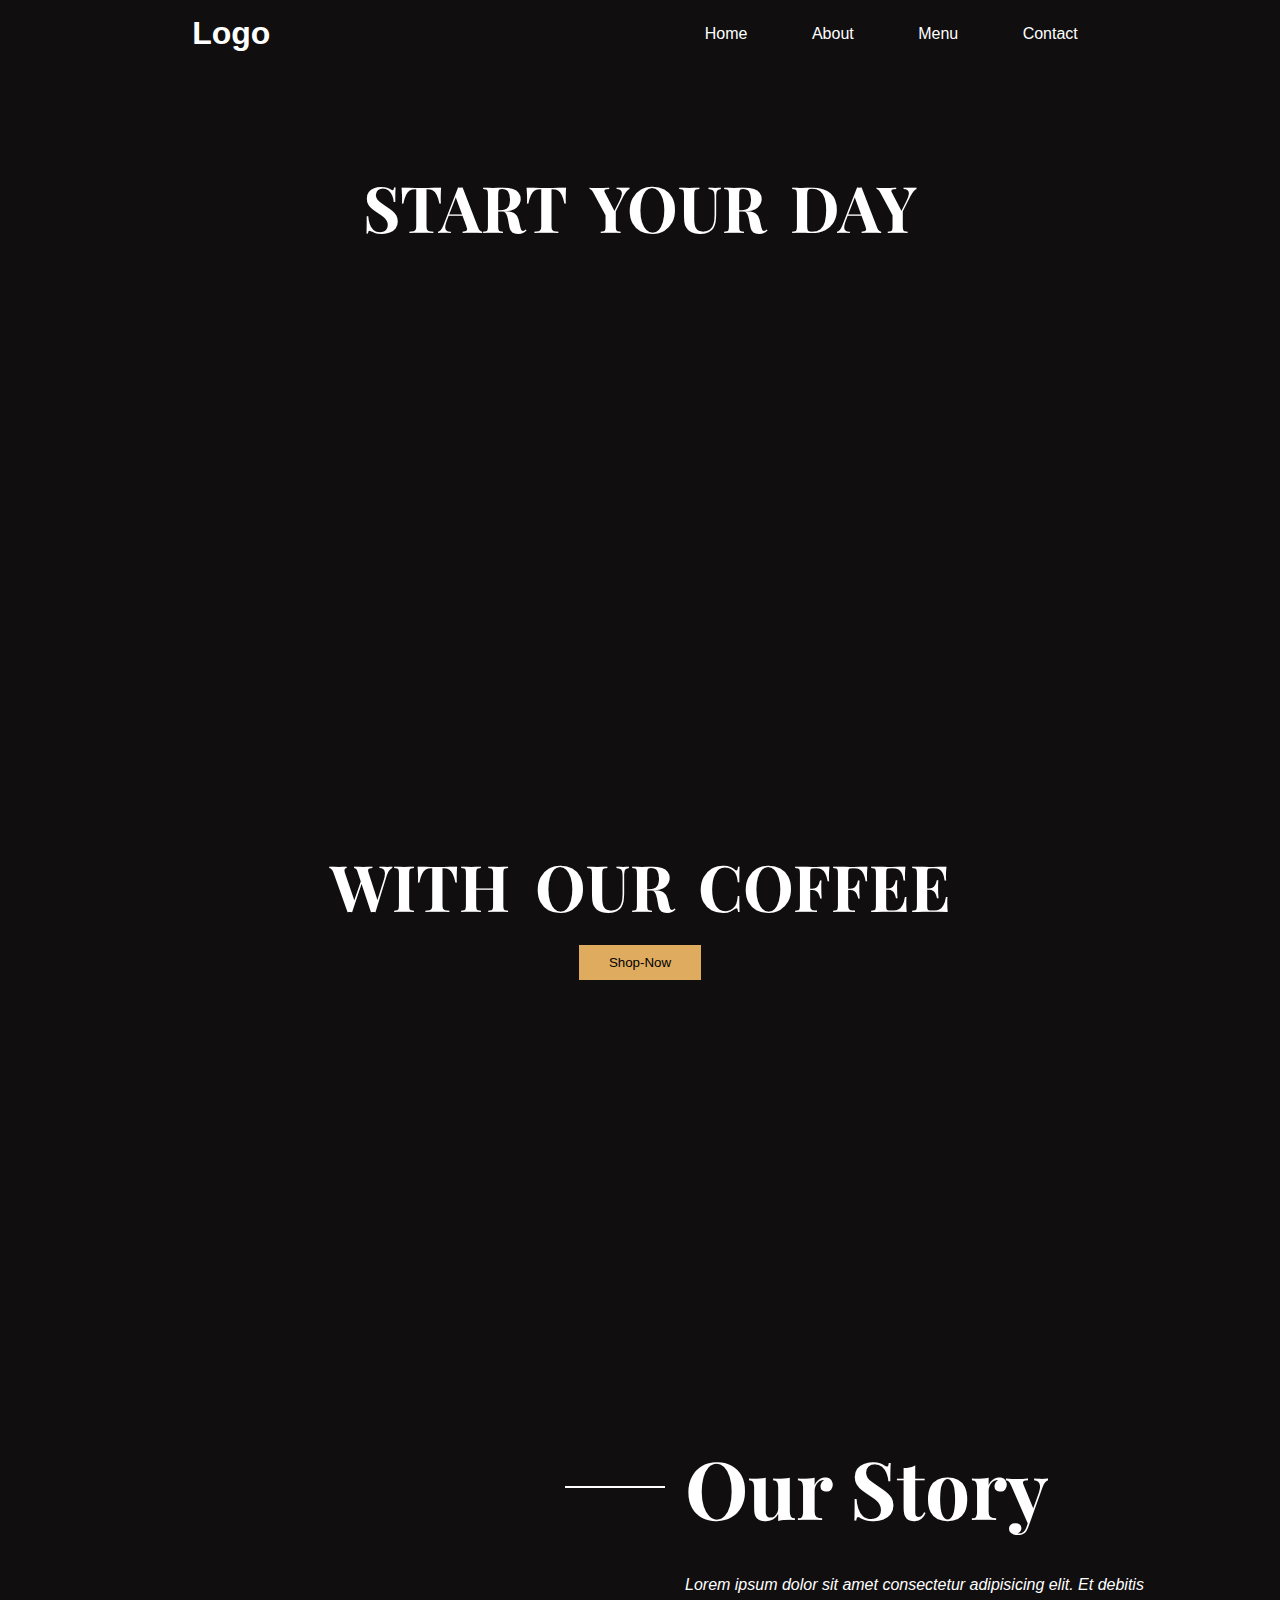
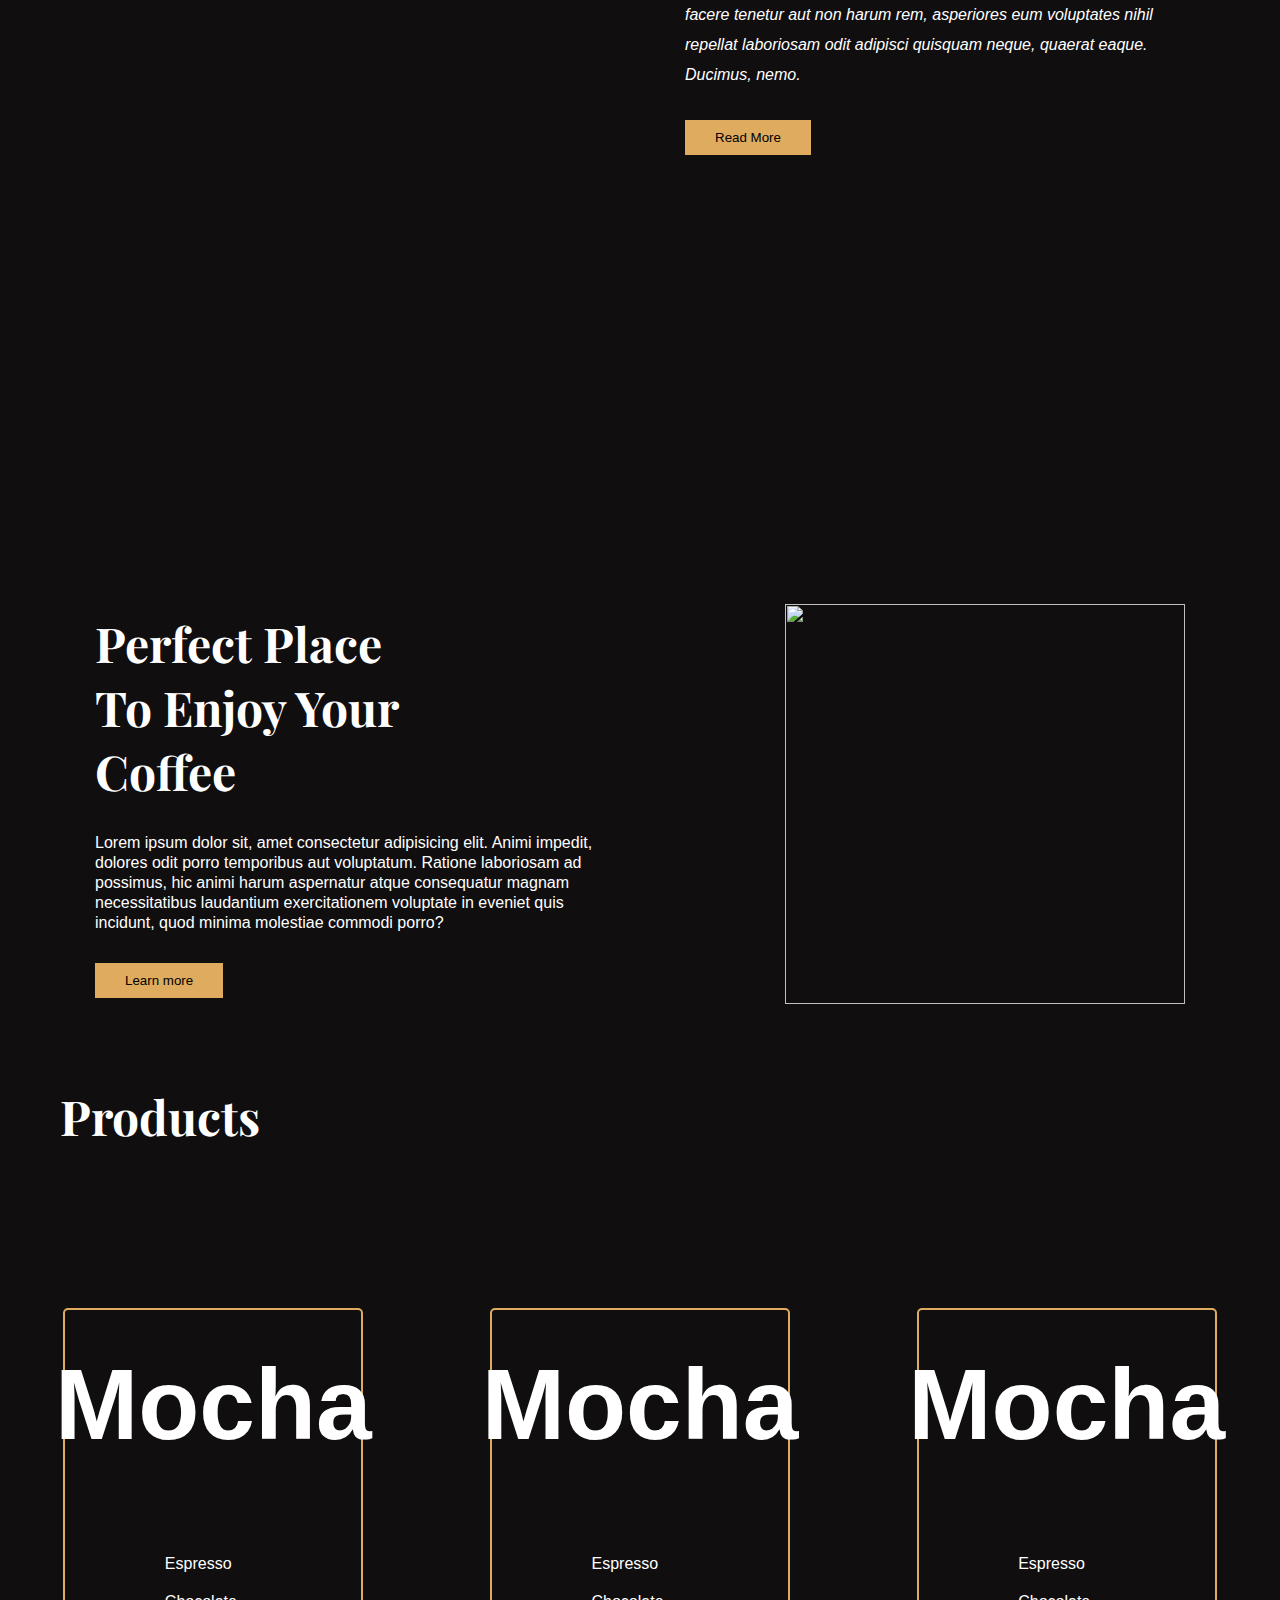
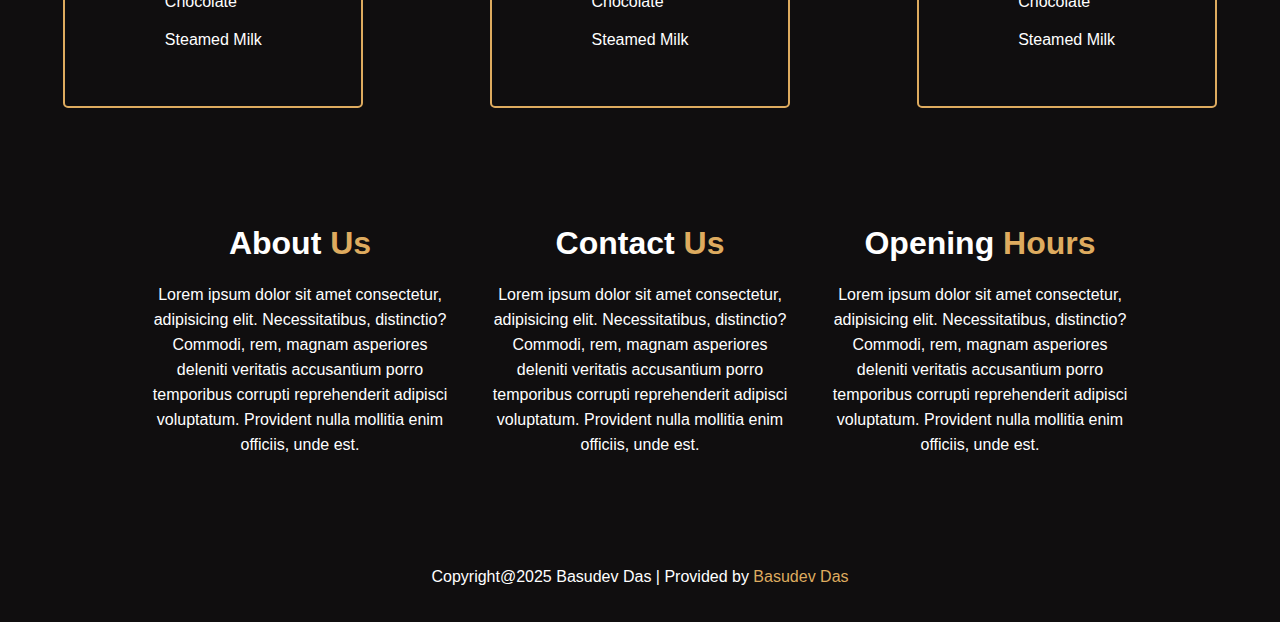
==== Coffee_project/index.html @ 9ea92b5e "Coffee day 1" ====
<html lang="en">
<head>
    <meta charset="UTF-8">
    <meta name="viewport" content="width=device-width, initial-scale=1.0">
    <title>Document</title>
    <link rel="stylesheet" href="style.css">
</head>
<body>
    <nav>
        <h1 class="logo">Logo</h1>
        <ul>
            <li><a href="">Home</a></li>
            <li><a href="">About</a></li>
            <li><a href="">Menu</a></li>
            <li><a href="">Contact</a></li>
        </ul>
    </nav>


    <header class="header">
        <h1 class="main-heading">START YOUR DAY</h1>
        <h1 class="primary-heading">WITH OUR COFFEE</h1>
        <button class="main-button">Shop-Now</button>
    </header>

    <section id="our-story">
        <div class="img-container">
            <div class="img"></div>
        </div>

        <div class="section-content">
            <div class="title-style">
                <span class="line"></span>
                <h1 class="title">Our Story</h1>
            </div>
            <p>Lorem ipsum dolor sit amet consectetur adipisicing elit. Et debitis facere tenetur aut non harum rem, asperiores eum voluptates nihil repellat laboriosam odit adipisci quisquam neque, quaerat eaque. Ducimus, nemo.</p>
            <button>Read More</button>
        </div>
    </section>

    <section class="coffee-container">
        <div class="content-section">
            <div class="title-style">
                <h1 class="title-two">
                    Perfect Place <br>
                    To Enjoy Your <br>
                    Coffee
                </h1>
            </div>
            <p>Lorem ipsum dolor sit, amet consectetur adipisicing elit. Animi impedit, dolores odit porro temporibus aut voluptatum. Ratione laboriosam ad possimus, hic animi harum aspernatur atque consequatur magnam necessitatibus laudantium exercitationem voluptate in eveniet quis incidunt, quod minima molestiae commodi porro?</p>
            <button>Learn more</button>
        </div>
        <section class="img-container">
            <img src="https://github.com/HuXn-WebDev/HTML-And-CSS-Masterclass/blob/main/12.%20Landing%20Pages/1.%20Coffee/Images/2.png?raw=true" class="img-2">
        </section>
    </section>

    <!-- Product -->
     <section class="products">
        <h1 class="title title-three">Products</h1>

        <section class="cards">
            <div class="card">
                <div class="card-img img-one"></div>
                <div class="card-title">
                    <h1>Mocha</h1> 
                </div>
                <div class="items">
                    <p>Espresso</p>
                    <p>Chocolate</p>
                    <p>Steamed Milk</p>
                </div>
            </div>

            <div class="card">
                <div class="card-img img-two"></div>
                <div class="card-title">
                    <h1>Mocha</h1> 
                </div>
                <div class="items">
                    <p>Espresso</p>
                    <p>Chocolate</p>
                    <p>Steamed Milk</p>
                </div>
            </div>

            <div class="card">
                <div class="card-img img-three"></div>
                <div class="card-title">
                    <h1>Mocha</h1> 
                </div>
                <div class="items">
                    <p>Espresso</p>
                    <p>Chocolate</p>
                    <p>Steamed Milk</p>
                </div>
            </div>
        </section>
     </section>

     <!-- footer start -->
    <footer>
        <div class="container">
            <h1 class="heading-info">About <span>Us</span></h1>
             <p>Lorem ipsum dolor sit amet consectetur, adipisicing elit. Necessitatibus, distinctio? Commodi, rem, magnam asperiores deleniti veritatis accusantium porro temporibus corrupti reprehenderit adipisci voluptatum. Provident nulla mollitia enim officiis, unde est.</p>
        </div>

        <div class="container">
            <h1 class="heading-info">Contact <span>Us</span></h1>
             <p>Lorem ipsum dolor sit amet consectetur, adipisicing elit. Necessitatibus, distinctio? Commodi, rem, magnam asperiores deleniti veritatis accusantium porro temporibus corrupti reprehenderit adipisci voluptatum. Provident nulla mollitia enim officiis, unde est.</p>
        </div>

        <div class="container">
            <h1 class="heading-info">Opening <span>Hours</span></h1>
             <p>Lorem ipsum dolor sit amet consectetur, adipisicing elit. Necessitatibus, distinctio? Commodi, rem, magnam asperiores deleniti veritatis accusantium porro temporibus corrupti reprehenderit adipisci voluptatum. Provident nulla mollitia enim officiis, unde est.</p>
        </div>

        <p class="para">
            Copyright@2025 Basudev Das | Provided by <span>Basudev Das</span>
        </p> 
    </footer>
    
</body>
</html>
---- Coffee_project/style.css ----
@import url('https://fonts.googleapis.com/css2?family=Playfair+Display:ital,wght@0,400..900;1,400..900&display=swap');

:root{
    --main-color: #deab5f;
    --primary-color: #312e2e;
} 

/* Utility Style */

button{
    padding: 10px 30px;
    background: var(--main-color);
    border: none;
    cursor: pointer;
}

/* Resets */

*{
    padding: 0;
    margin: 0;
    box-sizing: border-box;
}

body{
    background: #100e0f;
}

/* Nav styles */
nav{
    display: flex;
    justify-content: space-around;
    align-items: center;
    color: #fff;
    font-family: sans-serif;
    padding-top: 15px;
}

li{
    display: inline;
    list-style: none;
}

li a{
    color: #fff;
    text-decoration: none;
    margin-left: 40px;
    padding: 10px;
}

li a:hover{
    border-bottom: 2px solid var(--main-color);
}

/* Nav End */


/* Header Start */

.header{
    background: url('https://github.com/HuXn-WebDev/HTML-And-CSS-Masterclass/blob/main/12.%20Landing%20Pages/1.%20Coffee/Images/pexels-nao-triponez-129207.jpg?raw=true');
    background-size: cover;
    background-position: center;
    height: 100vh;
    font-family: "Playfair Display", serif;
    font-weight: normal;

    /* flexbox */
    display: flex;
    flex-direction: column;
    justify-content: center;
    align-items: center;
    color: #fff;
    position: relative;
    text-align: center;
}

.main-heading{
    position: absolute;
    top: 7rem;
    font-size: 4rem;
    word-spacing: 10px;
}

.primary-heading{
    position: absolute;
    bottom: 4rem;
    font-size: 4rem;
    word-spacing: 10px;
    margin-bottom: -40px;

}

.main-button{
    position: absolute;
    bottom: 2rem;
    padding: 10px 30px;
    margin-top: 20px;
    background: transparent;
    background: var(--main-color);
    transform: translateY(60px);
}


/* our-story start */
#our-story{
    height: 100vh;
    margin-top: 15%;
    display: flex;
    flex-wrap: wrap;
    justify-content: space-around;
    align-items: center;
}

.img{
    width: 400px;
    height: 400px;
    background: url(https://github.com/HuXn-WebDev/HTML-And-CSS-Masterclass/blob/main/12.%20Landing%20Pages/1.%20Coffee/Images/pexels-chitokan-2183027-removebg-preview.png?raw=true);
    background-position: center;
    background-size: cover;
}

.title-style{
    display: flex;
    align-items: center;
}

.title{
    font-family: "Playfair Display", serif;
    font-size: 5rem;
    color: #fff;
    transform: translateX(-100px);
}

.line{
    width: 100px;
    height: 2px;
    background: #fff;
    transform: translateX(-120px);    
}

.section-content p{
    max-width: 500px;
    color: #fff;
    font-family: sans-serif;
    line-height: 30px;
    margin: 30px 0;
    font-style: oblique;   
}

/* our story end */

/* Coffee start */

.coffee-container{
    display: flex;
    flex-wrap: wrap;
    justify-content: space-around;
    align-items: center;
    margin-top: 10rem;
}

.content-section p{
    max-width: 500px;
    color: #fff;
    font-family: sans-serif;
    margin: 30px 0;
    line-height: 20px;
}

.img-2{
    width: 400px;
    height: 400px;
}

.title-two{
    font-size:3rem;
    font-family: "Playfair Display", serif;
    color: #fff;
}

/* Coffee end */

/* Product starts */
.products{
    margin-top: 5rem;
}


.title-three{
    font-size: 3rem;
    margin-left: 10rem;
    margin-right: 10rem;
    margin-bottom: 10rem;
    font-family: "Playfair Display", serif;
    color: #fff;
}

.cards{
    display: flex;
    flex-wrap: wrap;
    flex-direction: row;
    justify-content: space-around;
    align-items: center;
}

.card{
    border: 2px solid var(--main-color);
    padding: 0 20px;
    height: 400px;
    width: 300px;
    display: flex;
    flex-direction: column;
    justify-content: space-around;
    align-items: center;
    border-radius: 5px;
    position: relative;
    margin-bottom: 4rem;
}

.card-img{
    width: 100px;
    height: 100px;
    position: absolute;
    top: -60px;
}

.img-one{
    background: url(https://github.com/HuXn-WebDev/HTML-And-CSS-Masterclass/blob/main/12.%20Landing%20Pages/1.%20Coffee/Images/1.png?raw=true);
    background-position: center;
    background-size: cover;
}

.img-two{
    background: url(https://github.com/HuXn-WebDev/HTML-And-CSS-Masterclass/blob/main/12.%20Landing%20Pages/1.%20Coffee/Images/2.png?raw=true);
    background-position: center;
    background-size: cover;
}

.img-three{
    background: url(https://github.com/HuXn-WebDev/HTML-And-CSS-Masterclass/blob/main/12.%20Landing%20Pages/1.%20Coffee/Images/3.png?raw=true);
    background-position: center;
    background-size: cover;
}

.card-title{
    font-size: 50px;
    font-family: sans-serif;
    color: #fff;
}

.card .items p{
    color: #fff;
    font-family: sans-serif;
    margin: 20px 0;
}

/* products end */


/* footer start */

footer{
    height: 50vh;
    display: flex;
    flex-wrap: wrap;
    align-items: center;
    justify-content: center;
    color: #fff;
    font-family: sans-serif;
}

footer .container{
    margin: 20px;
    max-width: 300px;
    text-align: center;
}

footer .heading-info{
    margin-bottom: 20px;
}

footer p{
    line-height: 25px;
}

span{
    color: var(--main-color);
}

.para{
    color: #fff;
    font-family: sans-serif;
    text-align: center;
    margin-top: 20px;
}
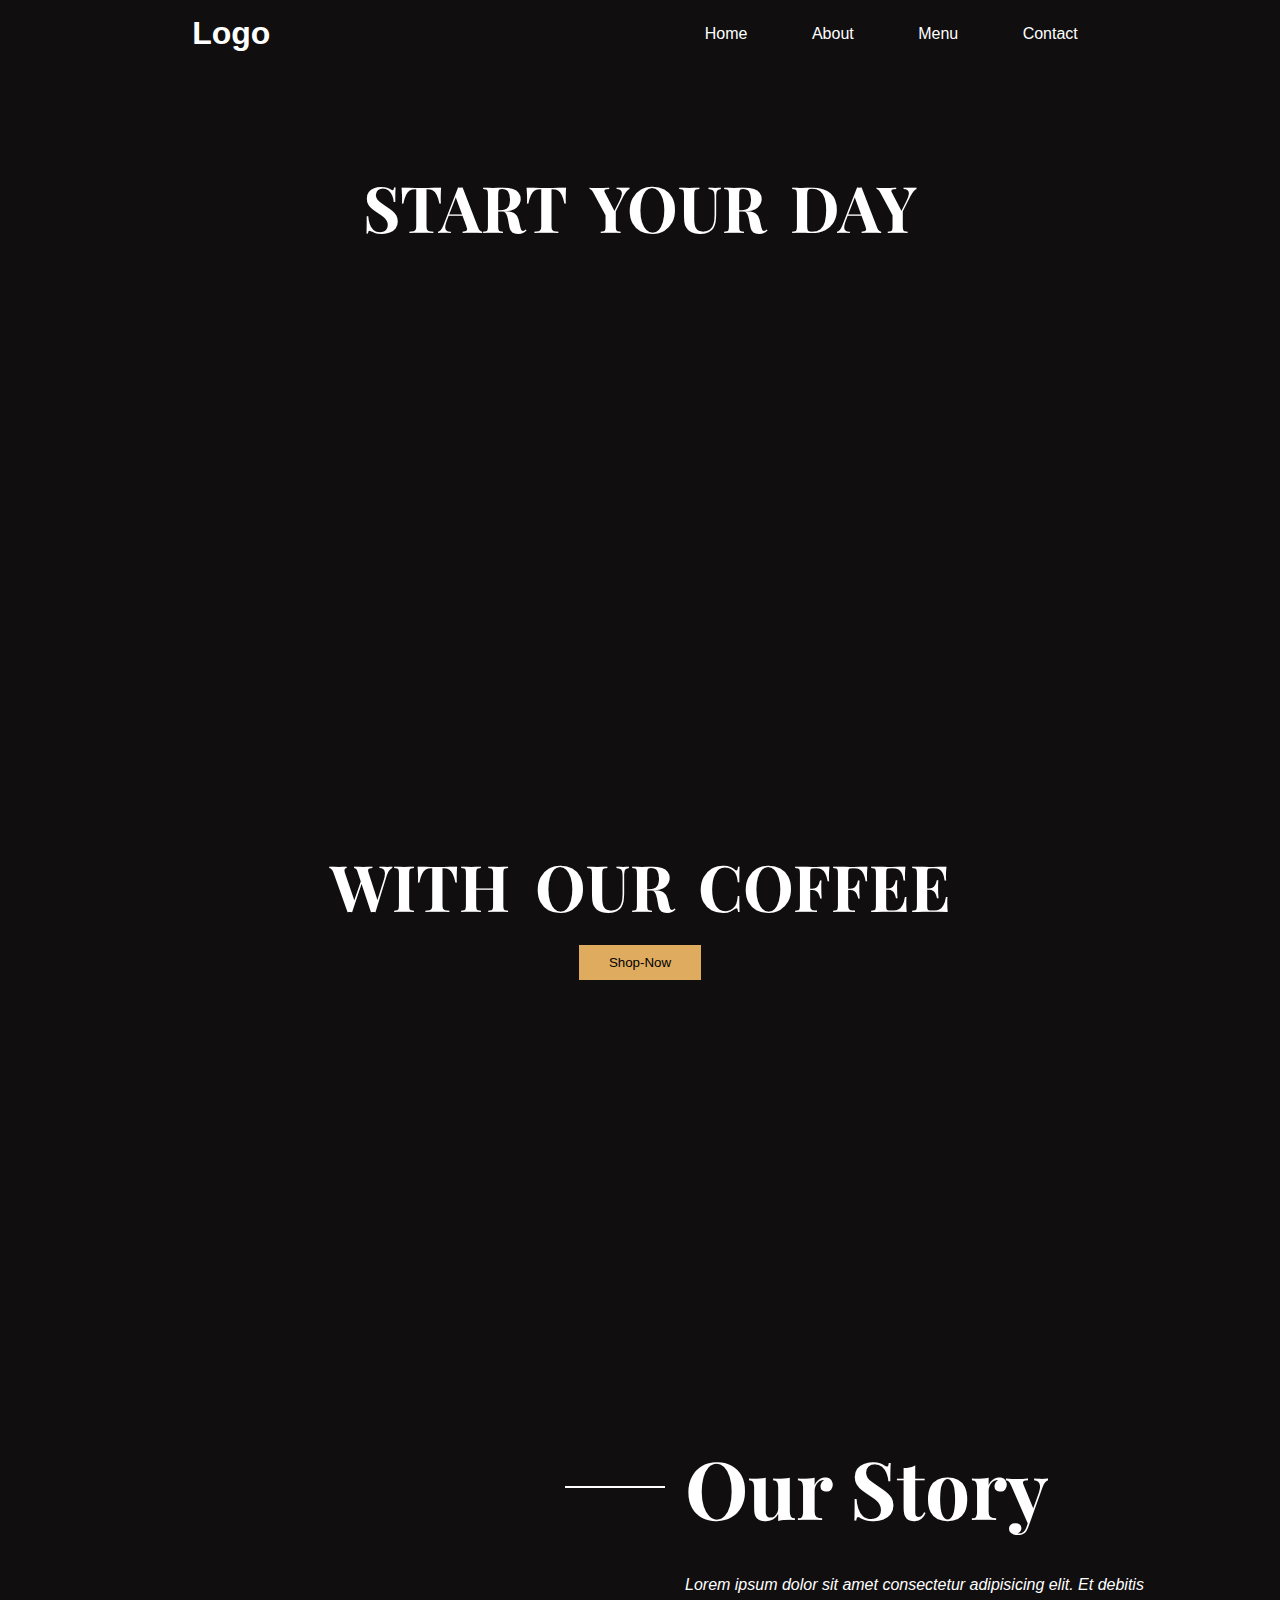
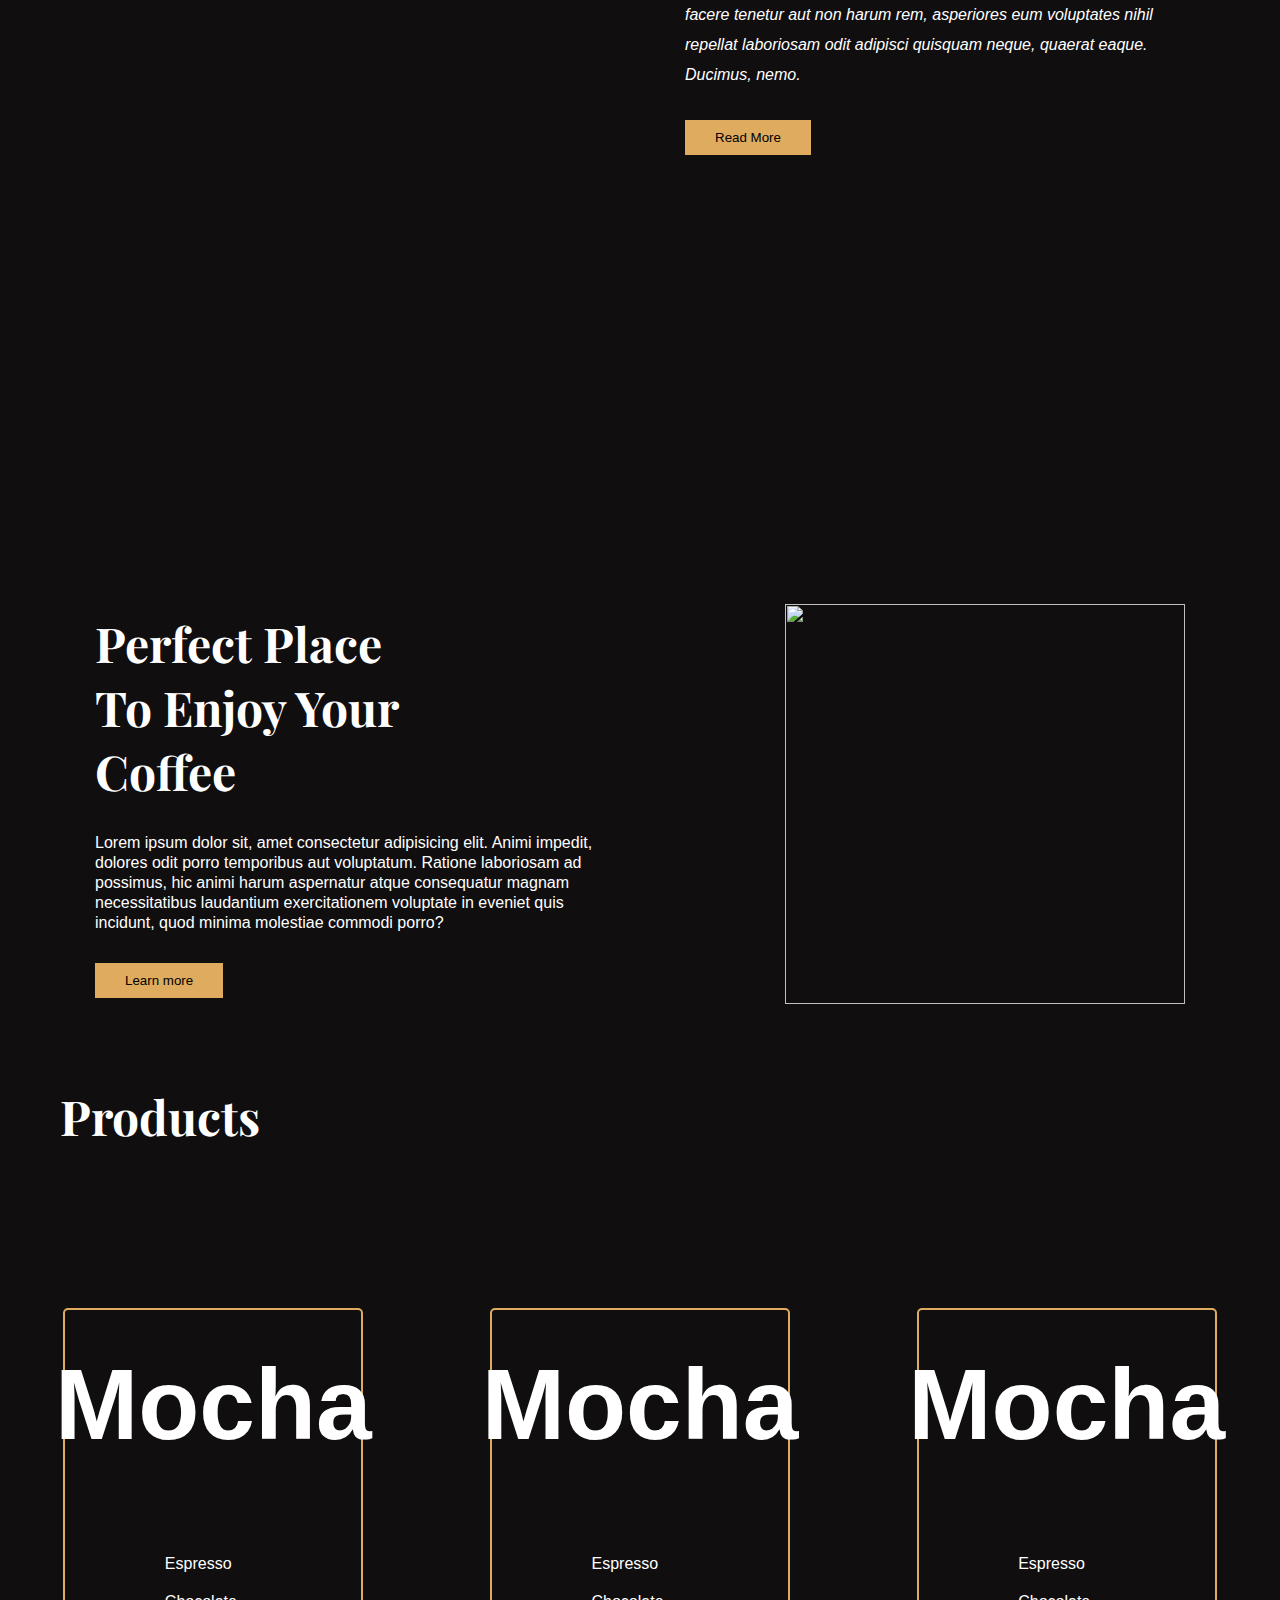
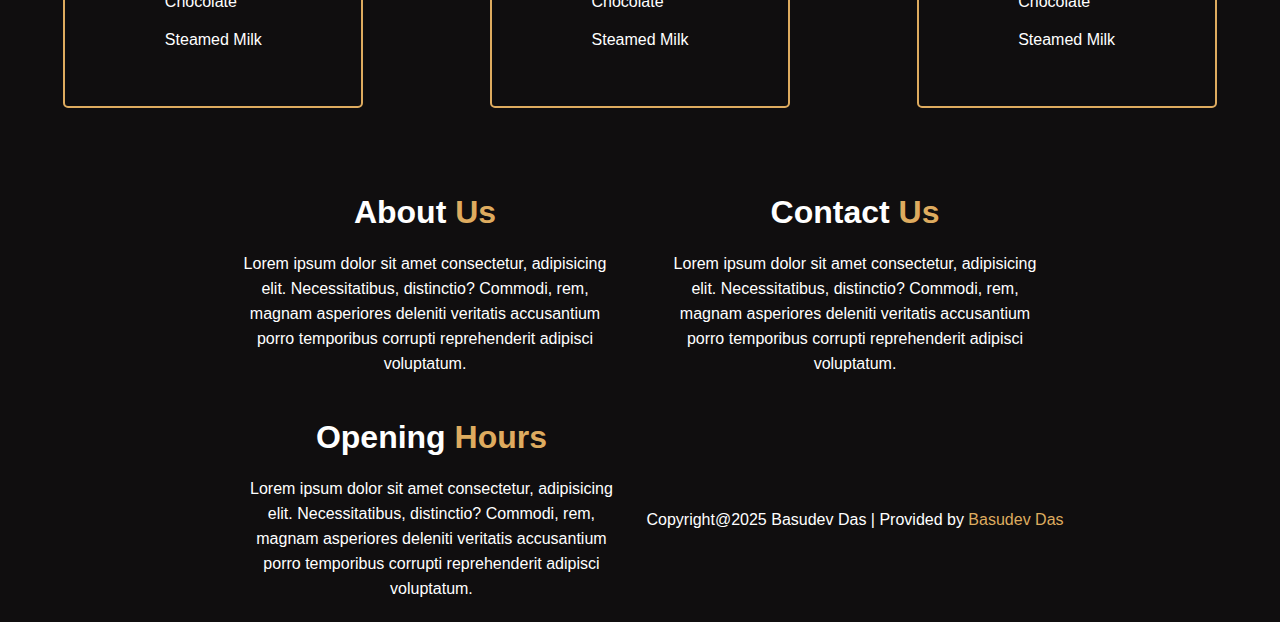
==== commit 4f05e509: "added responsiveness" ====
--- a/Coffee_project/index.html
+++ b/Coffee_project/index.html
@@ -102,17 +102,17 @@
     <footer>
         <div class="container">
             <h1 class="heading-info">About <span>Us</span></h1>
-             <p>Lorem ipsum dolor sit amet consectetur, adipisicing elit. Necessitatibus, distinctio? Commodi, rem, magnam asperiores deleniti veritatis accusantium porro temporibus corrupti reprehenderit adipisci voluptatum. Provident nulla mollitia enim officiis, unde est.</p>
+             <p>Lorem ipsum dolor sit amet consectetur, adipisicing elit. Necessitatibus, distinctio? Commodi, rem, magnam asperiores deleniti veritatis accusantium porro temporibus corrupti reprehenderit adipisci voluptatum.</p>
         </div>
 
         <div class="container">
             <h1 class="heading-info">Contact <span>Us</span></h1>
-             <p>Lorem ipsum dolor sit amet consectetur, adipisicing elit. Necessitatibus, distinctio? Commodi, rem, magnam asperiores deleniti veritatis accusantium porro temporibus corrupti reprehenderit adipisci voluptatum. Provident nulla mollitia enim officiis, unde est.</p>
+             <p>Lorem ipsum dolor sit amet consectetur, adipisicing elit. Necessitatibus, distinctio? Commodi, rem, magnam asperiores deleniti veritatis accusantium porro temporibus corrupti reprehenderit adipisci voluptatum.</p>
         </div>
 
         <div class="container">
             <h1 class="heading-info">Opening <span>Hours</span></h1>
-             <p>Lorem ipsum dolor sit amet consectetur, adipisicing elit. Necessitatibus, distinctio? Commodi, rem, magnam asperiores deleniti veritatis accusantium porro temporibus corrupti reprehenderit adipisci voluptatum. Provident nulla mollitia enim officiis, unde est.</p>
+             <p>Lorem ipsum dolor sit amet consectetur, adipisicing elit. Necessitatibus, distinctio? Commodi, rem, magnam asperiores deleniti veritatis accusantium porro temporibus corrupti reprehenderit adipisci voluptatum.</p>
         </div>
 
         <p class="para">
--- a/Coffee_project/style.css
+++ b/Coffee_project/style.css
@@ -272,7 +272,7 @@
 
 footer .container{
     margin: 20px;
-    max-width: 300px;
+    max-width: 390px;
     text-align: center;
 }
 
@@ -293,4 +293,58 @@
     font-family: sans-serif;
     text-align: center;
     margin-top: 20px;
-}+}
+
+
+/* footer end */
+
+/* Media Queries */
+
+@media screen and (max-width: 768px){
+    .main-heading, .primary-heading{
+        font-size: 2.5rem;
+    }
+
+    #our-story{
+        text-align: center;
+    }
+
+    #our-story .title{
+        transform: translateX(50px);
+    }
+    
+    #our-story .line{
+        display: none;
+    }
+
+    .content-section{
+        text-align: center;
+    }
+
+    #our-story .img-container .omg{
+        width: 70%;
+        text-align: center;
+        margin: 0 auto;
+    }
+
+    .coffee-container .img-container{
+        margin-top: 5rem;
+        width: 50%;
+    }
+
+    .title-two{
+        margin: 0 auto;
+    }
+
+    .title{
+        margin: 0 auto;
+    }
+
+    .title-three{
+        display: none;
+    }
+
+    .para{
+        display: none;
+    }
+}
